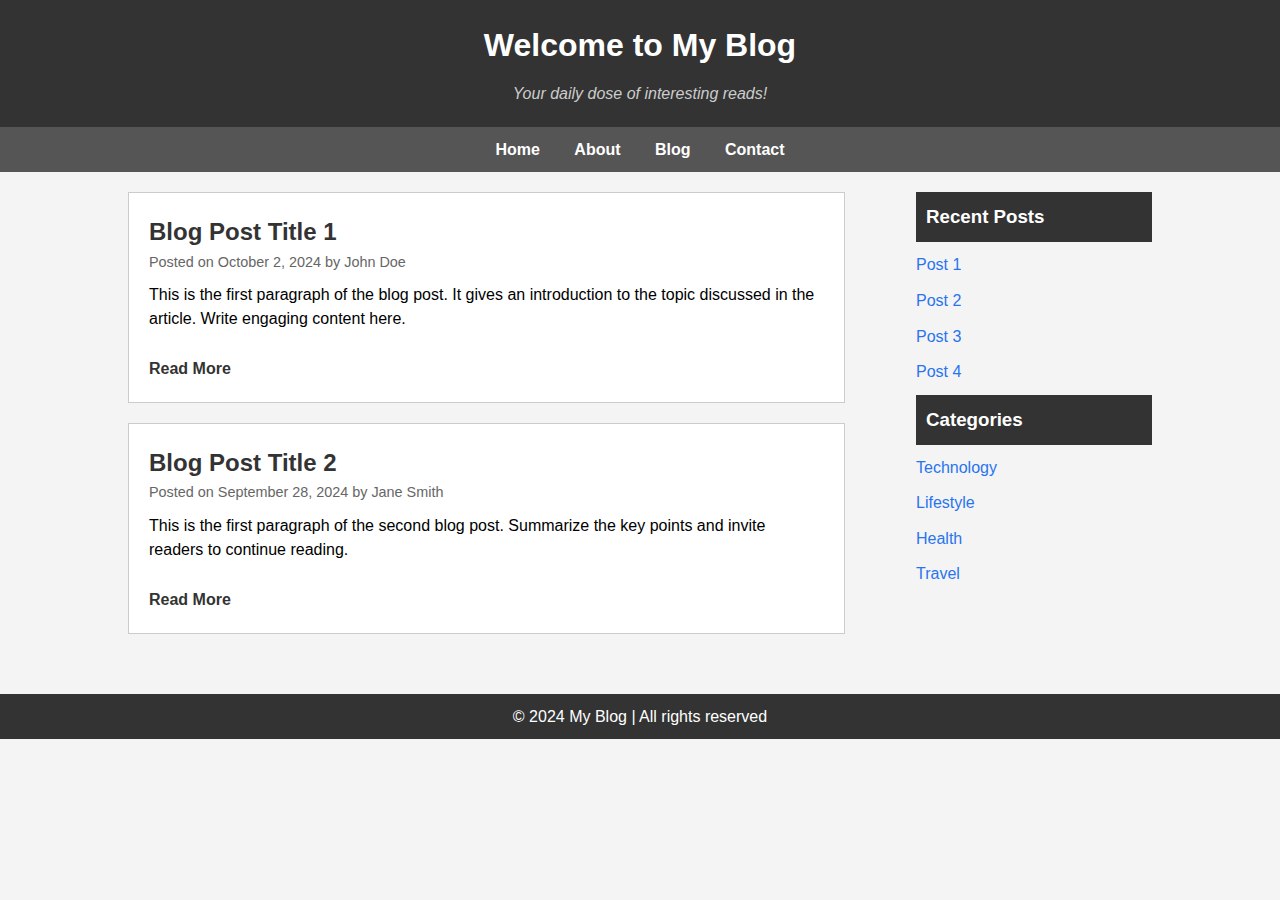
==== blogpage.html @ 551456bd "blog page" ====
<!DOCTYPE html>
<html lang="en">
<head>
    <meta charset="UTF-8">
    <meta name="viewport" content="width=device-width, initial-scale=1.0">
    <title>Basic Blog Page</title>
    <link rel="stylesheet" href="blogpage.css">
</head>
<body>
    <!-- Header Section -->
    <header id="main-header">
        <div class="container">
            <h1>Welcome to My Blog</h1>
            <p>Your daily dose of interesting reads!</p>
        </div>
    </header>

    <!-- Navigation Bar -->
    <nav id="navbar">
        <div class="container">
            <ul>
                <li><a href="#">Home</a></li>
                <li><a href="#">About</a></li>
                <li><a href="#">Blog</a></li>
                <li><a href="#">Contact</a></li>
            </ul>
        </div>
    </nav>

    <!-- Main Content Area -->
    <div class="container" id="content">
        <!-- Blog Post Section -->
        <main id="main-content">
            <article class="post">
                <h2>Blog Post Title 1</h2>
                <p class="meta">Posted on October 2, 2024 by John Doe</p>
                <p>
                    This is the first paragraph of the blog post. It gives an introduction to the topic discussed in the article. Write engaging content here.
                </p>
                <a href="#" class="read-more">Read More</a>
            </article>

            <article class="post">
                <h2>Blog Post Title 2</h2>
                <p class="meta">Posted on September 28, 2024 by Jane Smith</p>
                <p>
                    This is the first paragraph of the second blog post. Summarize the key points and invite readers to continue reading.
                </p>
                <a href="#" class="read-more">Read More</a>
            </article>
        </main>

        <!-- Sidebar Section -->
        <aside id="sidebar">
            <h3>Recent Posts</h3>
            <ul>
                <li><a href="#">Post 1</a></li>
                <li><a href="#">Post 2</a></li>
                <li><a href="#">Post 3</a></li>
                <li><a href="#">Post 4</a></li>
            </ul>

            <h3>Categories</h3>
            <ul>
                <li><a href="#">Technology</a></li>
                <li><a href="#">Lifestyle</a></li>
                <li><a href="#">Health</a></li>
                <li><a href="#">Travel</a></li>
            </ul>
        </aside>
    </div>

    <!-- Footer Section -->
    <footer id="main-footer">
        <div class="container">
            <p>&copy; 2024 My Blog | All rights reserved</p>
        </div>
    </footer>
</body>
</html>
---- blogpage.css ----
/* Reset default browser styles */
* {
        margin: 0;
        padding: 0;
        box-sizing: border-box;
    }
    
    body {
        font-family: Arial, sans-serif;
        line-height: 1.6;
        background-color: #f4f4f4;
    }
    
    /* Main Header */
    #main-header {
        background: #333;
        color: white;
        padding: 20px 0;
        text-align: center;
    }
    
    #main-header h1 {
        margin-bottom: 10px;
    }
    
    #main-header p {
        font-style: italic;
        color: #ccc;
    }
    
    /* Navigation Bar */
    #navbar {
        background: #555;
        color: white;
        padding: 10px 0;
    }
    
    #navbar ul {
        list-style: none;
        text-align: center;
    }
    
    #navbar ul li {
        display: inline;
        margin: 0 15px;
    }
    
    #navbar ul li a {
        color: white;
        text-decoration: none;
        font-weight: bold;
    }
    
    #navbar ul li a:hover {
        color: #ddd;
    }
    
    /* Content Section */
    #content {
        display: flex;
        justify-content: space-between;
        padding: 20px 0;
    }
    
    /* Main Content */
    #main-content {
        width: 70%;
    }
    
    .post {
        background: white;
        padding: 20px;
        margin-bottom: 20px;
        border: 1px solid #ccc;
    }
    
    .post h2 {
        color: #333;
    }
    
    .post .meta {
        font-size: 0.9rem;
        color: #666;
        margin-bottom: 10px;
    }
    
    .post p {
        font-size: 1rem;
        line-height: 1.5;
        margin-bottom: 15px;
    }
    
    .read-more {
        text-decoration: none;
        color: #333;
        font-weight: bold;
        display: inline-block;
        margin-top: 10px;
    }
    
    .read-more:hover {
        color: #2874f0;
    }
    
    /* Sidebar */
    #sidebar {
        width: 25%;
        padding-left: 20px;
    }
    
    #sidebar h3 {
        background: #333;
        color: white;
        padding: 10px;
        margin-bottom: 10px;
    }
    
    #sidebar ul {
        list-style-type: none;
    }
    
    #sidebar ul li {
        margin-bottom: 10px;
    }
    
    #sidebar ul li a {
        text-decoration: none;
        color: #2874f0;
    }
    
    #sidebar ul li a:hover {
        color: #555;
    }
    
    /* Footer */
    #main-footer {
        background: #333;
        color: white;
        text-align: center;
        padding: 10px 0;
        margin-top: 20px;
    }
    
    #main-footer p {
        margin: 0;
    }
    
    .container {
        width: 80%;
        margin: 0 auto;
    }
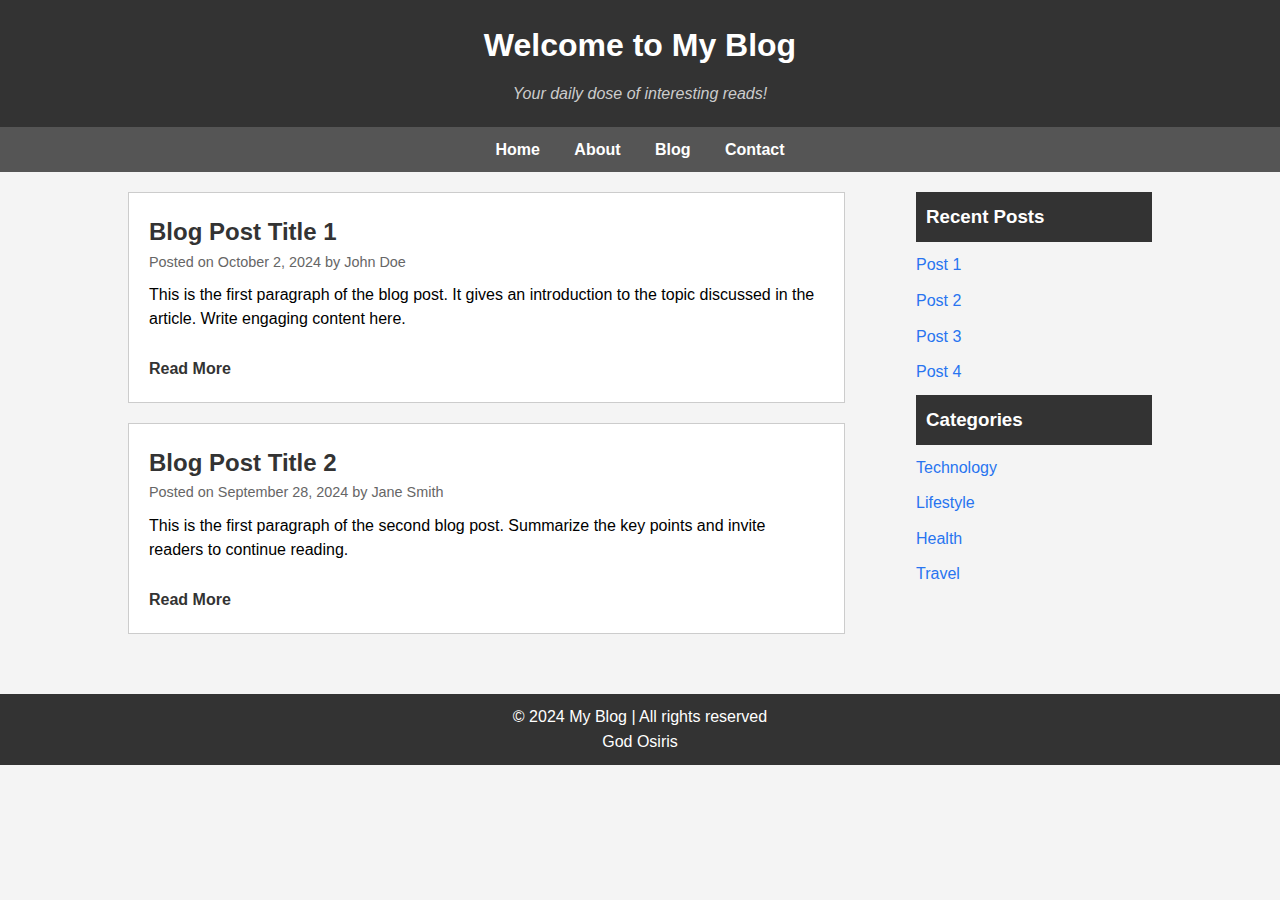
==== commit c504a2d1: "Upadted blogpage" ====
--- a/blogpage.html
+++ b/blogpage.html
@@ -7,15 +7,12 @@
     <link rel="stylesheet" href="blogpage.css">
 </head>
 <body>
-    <!-- Header Section -->
     <header id="main-header">
         <div class="container">
             <h1>Welcome to My Blog</h1>
             <p>Your daily dose of interesting reads!</p>
         </div>
     </header>
-
-    <!-- Navigation Bar -->
     <nav id="navbar">
         <div class="container">
             <ul>
@@ -26,10 +23,7 @@
             </ul>
         </div>
     </nav>
-
-    <!-- Main Content Area -->
     <div class="container" id="content">
-        <!-- Blog Post Section -->
         <main id="main-content">
             <article class="post">
                 <h2>Blog Post Title 1</h2>
@@ -49,8 +43,6 @@
                 <a href="#" class="read-more">Read More</a>
             </article>
         </main>
-
-        <!-- Sidebar Section -->
         <aside id="sidebar">
             <h3>Recent Posts</h3>
             <ul>
@@ -69,11 +61,10 @@
             </ul>
         </aside>
     </div>
-
-    <!-- Footer Section -->
     <footer id="main-footer">
         <div class="container">
             <p>&copy; 2024 My Blog | All rights reserved</p>
+            <p>God Osiris</p>
         </div>
     </footer>
 </body>
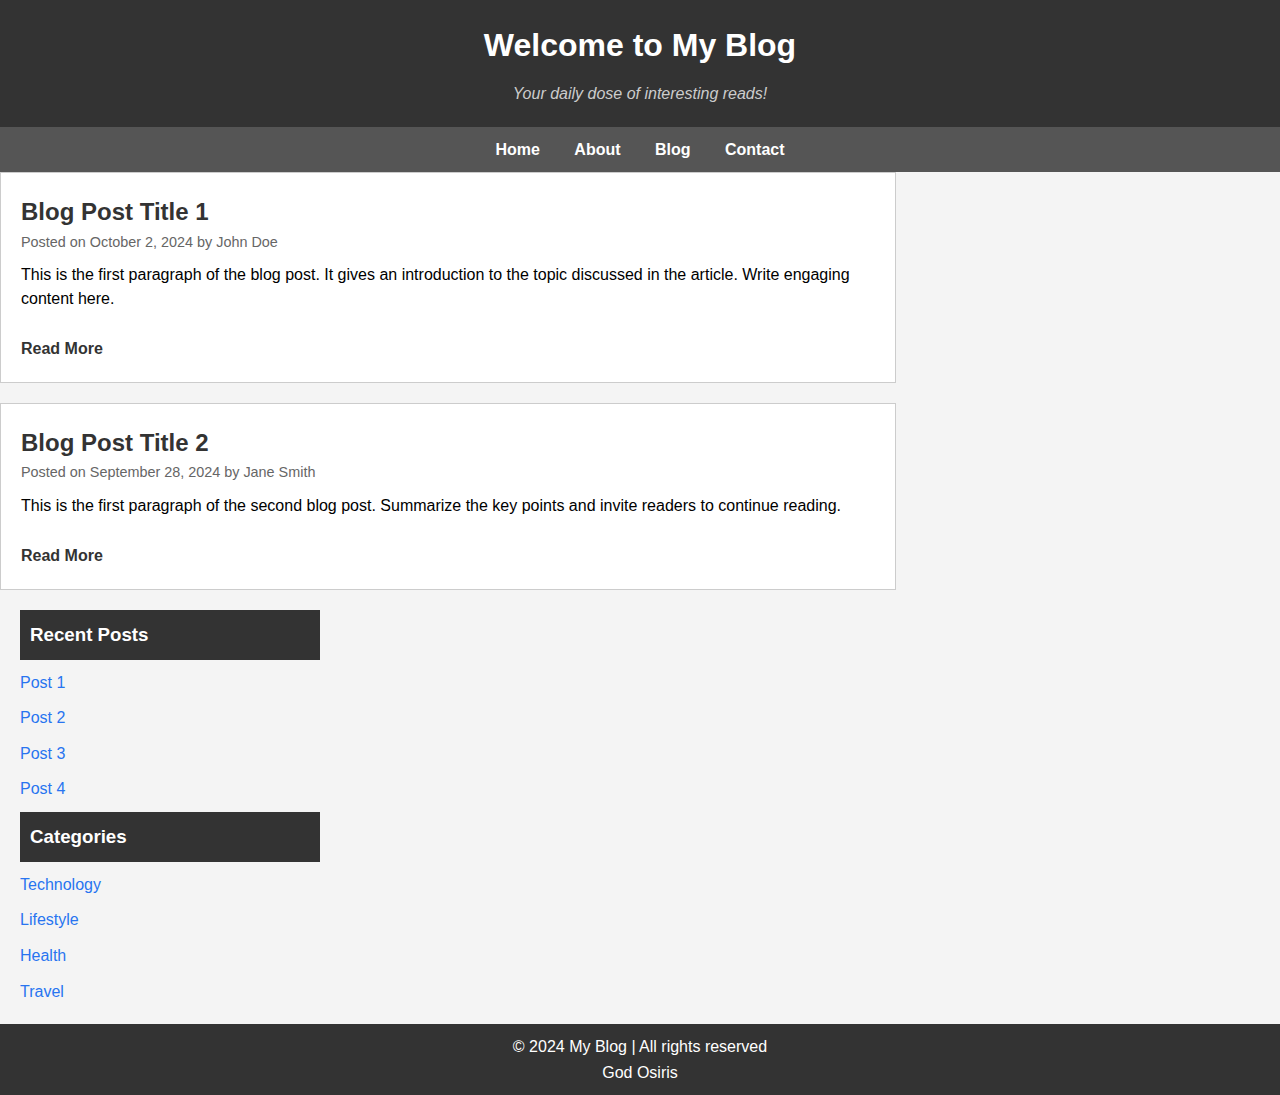
==== commit 7df7f984: "Merge branch 'main' of https://github.com/Haneefsd/Mr.No_Buddy_-007 into mk1" ====
--- a/blogpage.html
+++ b/blogpage.html
@@ -23,7 +23,6 @@
             </ul>
         </div>
     </nav>
-    <div class="container" id="content">
         <main id="main-content">
             <article class="post">
                 <h2>Blog Post Title 1</h2>
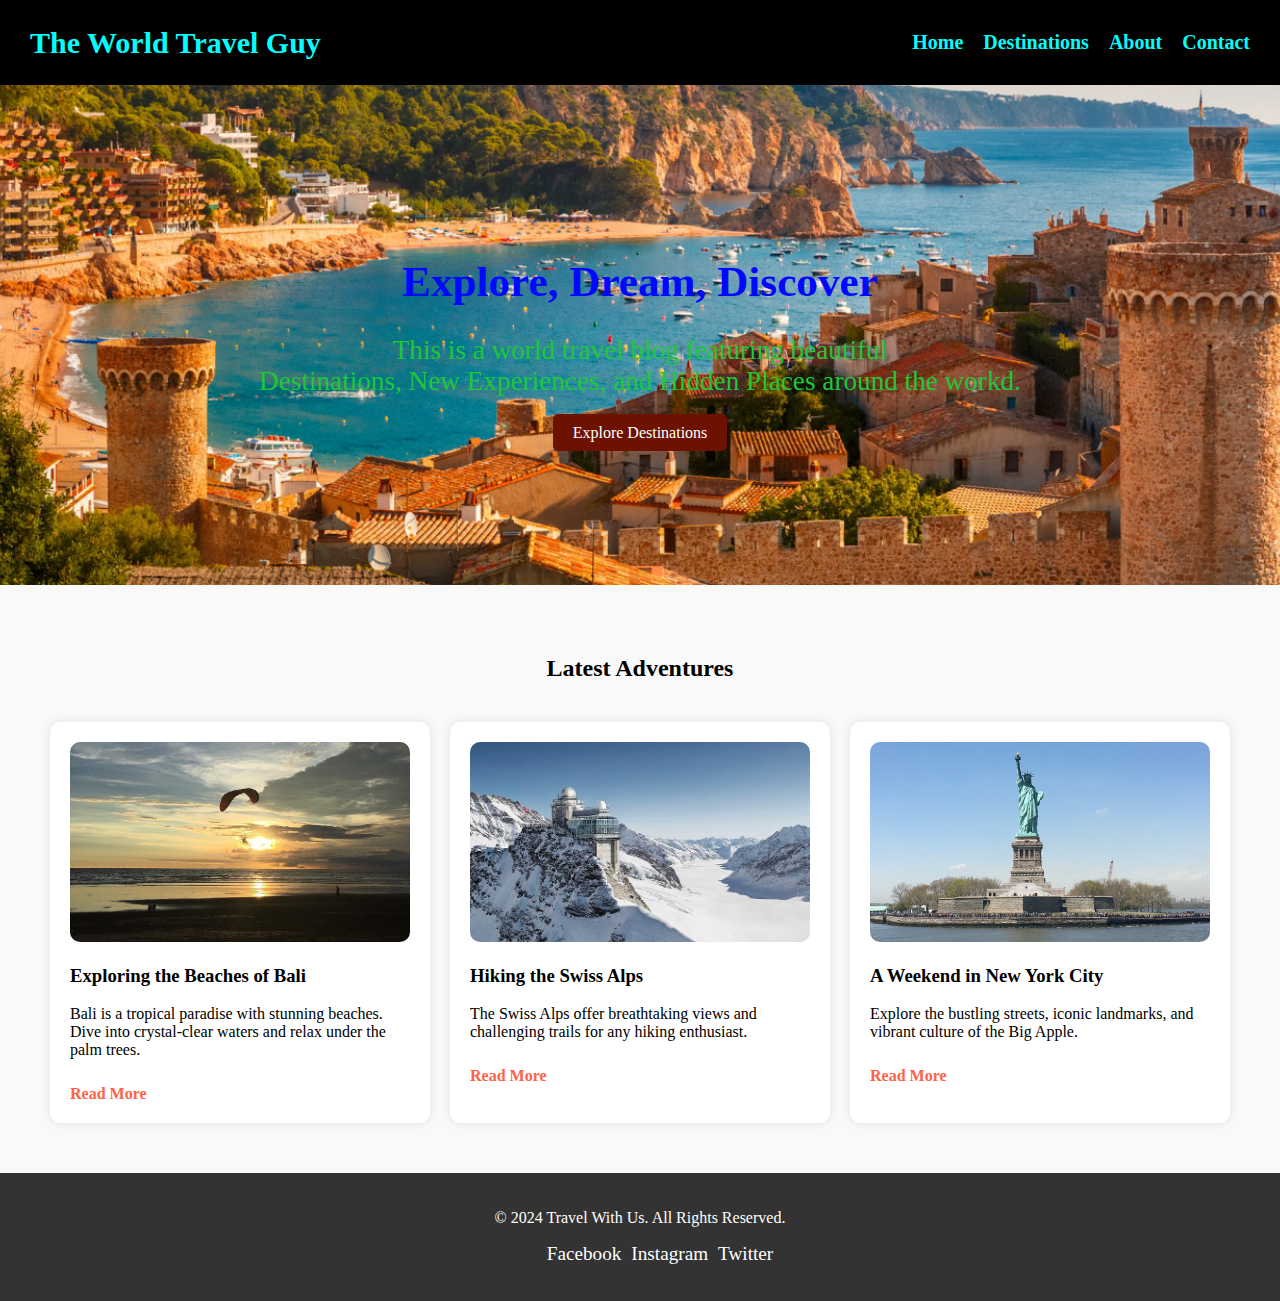
==== commit cddf5496: "add new changes in blogpage" ====
--- a/blogpage.html
+++ b/blogpage.html
@@ -1,70 +1,61 @@
 <!DOCTYPE html>
 <html lang="en">
 <head>
-    <meta charset="UTF-8">
-    <meta name="viewport" content="width=device-width, initial-scale=1.0">
-    <title>Basic Blog Page</title>
-    <link rel="stylesheet" href="blogpage.css">
+  <meta charset="UTF-8">
+  <meta name="viewport" content="width=device-width, initial-scale=1.0">
+  <title>Travel Blog</title>
+  <link rel="stylesheet" href="blogpage.css">
 </head>
 <body>
-    <header id="main-header">
-        <div class="container">
-            <h1>Welcome to My Blog</h1>
-            <p>Your daily dose of interesting reads!</p>
-        </div>
-    </header>
-    <nav id="navbar">
-        <div class="container">
-            <ul>
-                <li><a href="#">Home</a></li>
-                <li><a href="#">About</a></li>
-                <li><a href="#">Blog</a></li>
-                <li><a href="#">Contact</a></li>
-            </ul>
-        </div>
+  <header>
+    <div class="logo">The World Travel Guy</div>
+    <nav>
+      <ul>
+        <li><a href="#">Home</a></li>
+        <li><a href="#">Destinations</a></li>
+        <li><a href="#">About</a></li>
+        <li><a href="#">Contact</a></li>
+      </ul>
     </nav>
-        <main id="main-content">
-            <article class="post">
-                <h2>Blog Post Title 1</h2>
-                <p class="meta">Posted on October 2, 2024 by John Doe</p>
-                <p>
-                    This is the first paragraph of the blog post. It gives an introduction to the topic discussed in the article. Write engaging content here.
-                </p>
-                <a href="#" class="read-more">Read More</a>
-            </article>
-
-            <article class="post">
-                <h2>Blog Post Title 2</h2>
-                <p class="meta">Posted on September 28, 2024 by Jane Smith</p>
-                <p>
-                    This is the first paragraph of the second blog post. Summarize the key points and invite readers to continue reading.
-                </p>
-                <a href="#" class="read-more">Read More</a>
-            </article>
-        </main>
-        <aside id="sidebar">
-            <h3>Recent Posts</h3>
-            <ul>
-                <li><a href="#">Post 1</a></li>
-                <li><a href="#">Post 2</a></li>
-                <li><a href="#">Post 3</a></li>
-                <li><a href="#">Post 4</a></li>
-            </ul>
-
-            <h3>Categories</h3>
-            <ul>
-                <li><a href="#">Technology</a></li>
-                <li><a href="#">Lifestyle</a></li>
-                <li><a href="#">Health</a></li>
-                <li><a href="#">Travel</a></li>
-            </ul>
-        </aside>
+  </header>
+  <section class="hero">
+    <div class="hero-content">
+      <h1>Explore, Dream, Discover</h1>
+      <p>This is a world travel blog featuring beautiful <br>Destinations, New Experiences, and Hidden Places around the workd.
+        </p>
+      <a href="#" class="cta">Explore Destinations</a>
     </div>
-    <footer id="main-footer">
-        <div class="container">
-            <p>&copy; 2024 My Blog | All rights reserved</p>
-            <p>God Osiris</p>
-        </div>
-    </footer>
+  </section>
+  <section class="blog-posts">
+    <h2>Latest Adventures</h2>
+    <div class="posts-grid">
+      <div class="post-card">
+        <img src="sunset.jpg" alt="Beach">
+        <h3>Exploring the Beaches of Bali</h3>
+        <p>Bali is a tropical paradise with stunning beaches. Dive into crystal-clear waters and relax under the palm trees.</p>
+        <a href="#" class="read-more">Read More</a>
+      </div>
+      <div class="post-card">
+        <img src="SwissAlps.jpg" alt="Mountain">
+        <h3>Hiking the Swiss Alps</h3>
+        <p>The Swiss Alps offer breathtaking views and challenging trails for any hiking enthusiast.</p>
+        <a href="#" class="read-more">Read More</a>
+      </div>
+      <div class="post-card">
+        <img src="liberty.jpg" alt="City">
+        <h3>A Weekend in New York City</h3>
+        <p>Explore the bustling streets, iconic landmarks, and vibrant culture of the Big Apple.</p>
+        <a href="#" class="read-more">Read More</a>
+      </div>
+    </div>
+  </section>
+  <footer>
+    <p>&copy; 2024 Travel With Us. All Rights Reserved.</p>
+    <ul class="social-links">
+      <li><a href="#">Facebook</a></li>
+      <li><a href="#">Instagram</a></li>
+      <li><a href="#">Twitter</a></li>
+    </ul>
+  </footer>
 </body>
-</html>
+</html>--- a/blogpage.css
+++ b/blogpage.css
@@ -1,152 +1,147 @@
-/* Reset default browser styles */
-* {
-        margin: 0;
-        padding: 0;
-        box-sizing: border-box;
-    }
-    
-    body {
-        font-family: Arial, sans-serif;
-        line-height: 1.6;
-        background-color: #f4f4f4;
-    }
-    
-    /* Main Header */
-    #main-header {
-        background: #333;
-        color: white;
-        padding: 20px 0;
-        text-align: center;
-    }
-    
-    #main-header h1 {
-        margin-bottom: 10px;
-    }
-    
-    #main-header p {
-        font-style: italic;
-        color: #ccc;
-    }
-    
-    /* Navigation Bar */
-    #navbar {
-        background: #555;
-        color: white;
-        padding: 10px 0;
-    }
-    
-    #navbar ul {
-        list-style: none;
-        text-align: center;
-    }
-    
-    #navbar ul li {
-        display: inline;
-        margin: 0 15px;
-    }
-    
-    #navbar ul li a {
-        color: white;
-        text-decoration: none;
-        font-weight: bold;
-    }
-    
-    #navbar ul li a:hover {
-        color: #ddd;
-    }
-    
-    /* Content Section */
-    #content {
-        display: flex;
-        justify-content: space-between;
-        padding: 20px 0;
-    }
-    
-    /* Main Content */
-    #main-content {
-        width: 70%;
-    }
-    
-    .post {
-        background: white;
-        padding: 20px;
-        margin-bottom: 20px;
-        border: 1px solid #ccc;
-    }
-    
-    .post h2 {
-        color: #333;
-    }
-    
-    .post .meta {
-        font-size: 0.9rem;
-        color: #666;
-        margin-bottom: 10px;
-    }
-    
-    .post p {
-        font-size: 1rem;
-        line-height: 1.5;
-        margin-bottom: 15px;
-    }
-    
-    .read-more {
-        text-decoration: none;
-        color: #333;
-        font-weight: bold;
-        display: inline-block;
-        margin-top: 10px;
-    }
-    
-    .read-more:hover {
-        color: #2874f0;
-    }
-    
-    /* Sidebar */
-    #sidebar {
-        width: 25%;
-        padding-left: 20px;
-    }
-    
-    #sidebar h3 {
-        background: #333;
-        color: white;
-        padding: 10px;
-        margin-bottom: 10px;
-    }
-    
-    #sidebar ul {
-        list-style-type: none;
-    }
-    
-    #sidebar ul li {
-        margin-bottom: 10px;
-    }
-    
-    #sidebar ul li a {
-        text-decoration: none;
-        color: #2874f0;
-    }
-    
-    #sidebar ul li a:hover {
-        color: #555;
-    }
-    
-    /* Footer */
-    #main-footer {
-        background: #333;
-        color: white;
-        text-align: center;
-        padding: 10px 0;
-        margin-top: 20px;
-    }
-    
-    #main-footer p {
-        margin: 0;
-    }
-    
-    .container {
-        width: 80%;
-        margin: 0 auto;
-    }
-    +
+body {
+    font-family: 'Times New Roman', Times, serif;
+    margin: 0;
+    padding: 0;
+    box-sizing: border-box;
+  }
+  
+  a {
+    text-decoration: none;
+    color: #007bff;
+  }
+  
+  ul {
+    list-style: none;
+  }
+  
+  header {
+    display: flex;
+    justify-content: space-between;
+    align-items: center;
+    background-color: #000;
+    color: aqua;
+    padding: 15px 30px;
+  }
+  
+  .logo {
+    font-size: 30px;
+    font-weight: bold;
+  }
+  
+  nav ul {
+    display: flex;
+    gap: 20px;
+  }
+  
+  nav ul li a {
+    color: aqua;
+    font-size: 20px;
+    font-weight: bold;
+    transition: color 0.3s ease;
+  }
+  
+  nav ul li a:hover {
+    color: #ff6347;
+  }
+  
+  .hero {
+    height: 500px;
+    background: url('background.png') center/cover no-repeat;
+    display: flex;
+    justify-content: center;
+    align-items: center;
+    text-align: center;
+  }
+  
+  .hero-content {
+    background-color: transparent;
+    padding: 20px;
+    border-radius: 10px;
+  }
+
+  .hero-content h1{
+    font-size: 2.7rem;
+    color: rgb(0, 8, 255);
+  }
+  .hero-content p {
+    font-size: 1.7rem;
+    color:  rgb(30, 200, 56);
+  }
+  
+  .cta {
+    background-color: #6d1101;
+    padding: 10px 20px;
+    color: white;
+    border-radius: 5px;
+    transition: background-color 0.3s ease;
+  }
+  
+  .cta:hover {
+    background-color: #e55342;
+  }
+  
+  .blog-posts {
+    padding: 50px;
+    background-color: #f9f9f9;
+  }
+  
+  h2 {
+    text-align: center;
+    margin-bottom: 40px;
+  }
+  
+  .posts-grid {
+    display: grid;
+    grid-template-columns: repeat(auto-fit, minmax(300px, 1fr));
+    gap: 20px;
+  }
+  
+  .post-card {
+    background-color: white;
+    padding: 20px;
+    border-radius: 10px;
+    box-shadow: 0 0 10px rgba(0, 0, 0, 0.1);
+  }
+  
+  .post-card img {
+    width: 100%;
+    height: 200px;
+    object-fit: cover;
+    border-radius: 10px;
+  }
+  
+  .read-more {
+    color: #ff6347;
+    font-weight: bold;
+    margin-top: 10px;
+    display: inline-block;
+  }
+  
+  .read-more:hover {
+    color: #e55342;
+  }
+
+  footer {
+    background-color: #333;
+    color: white;
+    padding: 20px;
+    text-align: center;
+  }
+  
+  .social-links {
+    display: flex;
+    justify-content: center;
+    gap: 10px;
+  }
+  
+  .social-links a {
+    color: white;
+    font-size: 1.2em;
+    transition: color 0.3s ease;
+  }
+  
+  .social-links a:hover {
+    color: #ff6347;
+  }
+  